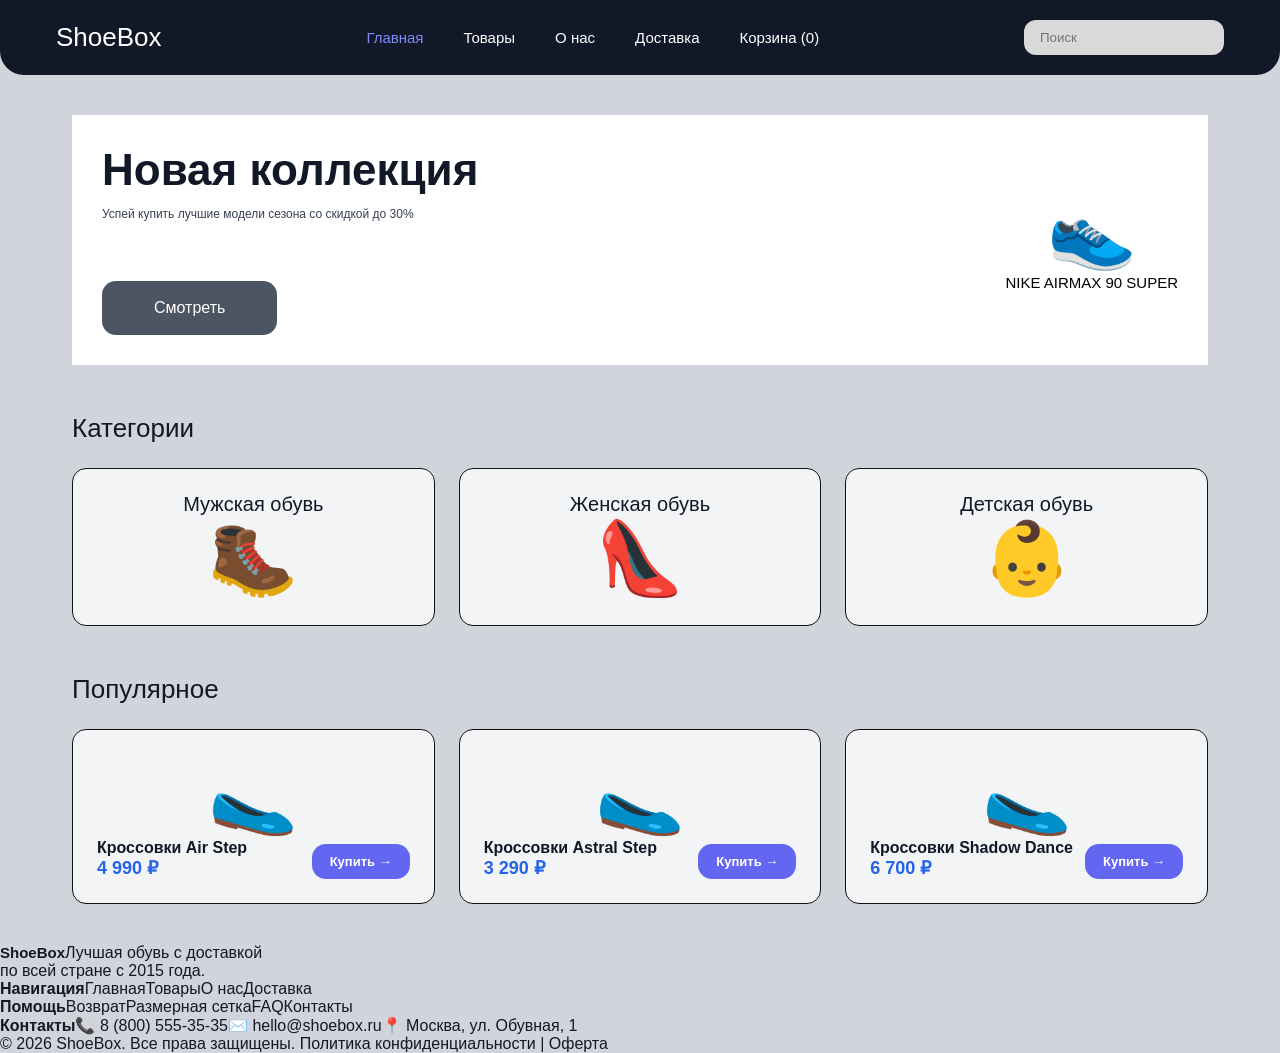
==== index.html @ 8e1f085b "Добавлена главная страница" ====
<!DOCTYPE html>
<html lang="ru">
<head>
<meta charset="UTF-8">
<meta name="viewport" content="width=device-width, initial-scale=1">
<title>ShoeBox — Главная</title>
<link rel="stylesheet" href="style.css">
</head>
<body>
<header>
  <a href="index.html" class="logo">ShoeBox</a>
  <nav>
    <a href="index.html" class="active">Главная</a>
    <a href="shop.html" class="">Товары</a>
    <a href="about.html" class="">О нас</a>
    <a href="delivery.html" class="">Доставка</a>
    <a href="cart.html" class="">Корзина (<span id="count">0</span>)</a>
  </nav>
  <input type="text" placeholder="Поиск">
</header>
<main>
<div class="hero">
  <div>
    <h1>Новая коллекция</h1>
    <p>Успей купить лучшие модели сезона со скидкой до 30%</p>
    <a href="shop.html" class="btn">Смотреть</a>
  </div>
  <div class="center">
    <div class="emoji">👟</div>
    <p style="margin:0;font-size:15px;color:#000">NIKE AIRMAX 90 SUPER</p>
  </div>
</div>

<h2>Категории</h2>
<div class="grid3">
  <div class="card center"><p style="font-size:20px">Мужская обувь</p><div class="emoji">🥾</div></div>
  <div class="card center"><p style="font-size:20px">Женская обувь</p><div class="emoji">👠</div></div>
  <div class="card center"><p style="font-size:20px">Детская обувь</p><div class="emoji">👶</div></div>
</div>

<h2>Популярное</h2>
<div class="grid3">
  <div class="card">
    <div class="emoji">🥿</div>
    <div class="pop"><div><b>Кроссовки Air Step</b><p class="price">4 990 ₽</p></div>
    <button class="buy" onclick="addToCart('Кроссовки Air Step', 4990)">Купить →</button></div>
  </div>
  <div class="card">
    <div class="emoji">🥿</div>
    <div class="pop"><div><b>Кроссовки Astral Step</b><p class="price">3 290 ₽</p></div>
    <button class="buy" onclick="addToCart('Кроссовки Astral Step', 3290)">Купить →</button></div>
  </div>
  <div class="card">
    <div class="emoji">🥿</div>
    <div class="pop"><div><b>Кроссовки Shadow Dance</b><p class="price">6 700 ₽</p></div>
    <button class="buy" onclick="addToCart('Кроссовки Shadow Dance', 6700)">Купить →</button></div>
  </div>
</div>
</main>
<footer>
  <div class="fcols">
    <div style="min-width:220px"><b style="font-size:15px">ShoeBox</b><span>Лучшая обувь с доставкой<br>по всей стране с 2015 года.</span></div>
    <div><b>Навигация</b><a href="index.html">Главная</a><a href="shop.html">Товары</a><a href="about.html">О нас</a><a href="delivery.html">Доставка</a></div>
    <div><b>Помощь</b><span>Возврат</span><span>Размерная сетка</span><span>FAQ</span><span>Контакты</span></div>
    <div><b>Контакты</b><span>📞 8 (800) 555-35-35</span><span>✉️ hello@shoebox.ru</span><span>📍 Москва, ул. Обувная, 1</span></div>
  </div>
  <div class="bottom">
    <span>© 2026 ShoeBox. Все права защищены.</span>
    <span>Политика конфиденциальности | Оферта</span>
  </div>
</footer>
<script src="script.js"></script>
</body>
</html>
---- style.css ----
* {
  box-sizing: border-box;
  margin: 0;
  padding: 0;
}

body {
  font-family: Inter, Arial, sans-serif;
  background: #d1d5db;
  color: #111827;
}

a {
  color: inherit;
  text-decoration: none;
}

/* шапка */
header {
  background: #111827;
  border-radius: 0 0 24px 24px;
  padding: 20px 56px;
  display: flex;
  align-items: center;
  justify-content: space-between;
  gap: 20px;
  flex-wrap: wrap;
}

.logo {
  color: #fff;
  font-size: 26px;
}

nav {
  display: flex;
  gap: 40px;
}

nav a {
  color: #fff;
  font-size: 15px;
}

nav a.active {
  color: #818cf8;
}

header input {
  background: #d9d9d9;
  border: 0;
  border-radius: 12px;
  padding: 10px 16px;
  width: 200px;
}

main {
  max-width: 1200px;
  margin: 0 auto;
  padding: 40px 32px;
  min-height: 70vh;
}

h1 {
  font-size: 28px;
  margin-bottom: 8px;
}

h2 {
  font-size: 26px;
  font-weight: 400;
  margin: 48px 0 24px;
}

.sub {
  color: #6b7280;
  margin-bottom: 32px;
}

/* общие блоки */
.card {
  background: #f3f4f6;
  border: 1px solid #111;
  border-radius: 14px;
  padding: 24px;
}

.grid3 {
  display: grid;
  grid-template-columns: repeat(3, 1fr);
  gap: 24px;
}

.grid4 {
  display: grid;
  grid-template-columns: repeat(4, 1fr);
  gap: 24px;
}

.emoji {
  font-size: 72px;
  text-align: center;
}

.center {
  text-align: center;
}

.btn {
  background: #4b5563;
  color: #fff;
  border: 0;
  border-radius: 14px;
  padding: 18px 52px;
  font-size: 16px;
  cursor: pointer;
  display: inline-block;
}

.buy {
  background: #6366f1;
  color: #fff;
  border: 0;
  border-radius: 14px;
  padding: 10px 18px;
  font-weight: 700;
  font-size: 13px;
  cursor: pointer;
}

.price {
  color: #2563eb;
  font-weight: 700;
  font-size: 18px;
}

/* главная */
.hero {
  background: #fff;
  padding: 30px;
  display: flex;
  justify-content: space-between;
  align-items: center;
  gap: 20px;
  flex-wrap: wrap;
}

.hero h1 {
  font-size: 44px;
}

.hero p {
  font-size: 12px;
  color: #374151;
  margin: 12px 0 60px;
}

.pop {
  display: flex;
  justify-content: space-between;
  align-items: flex-end;
}
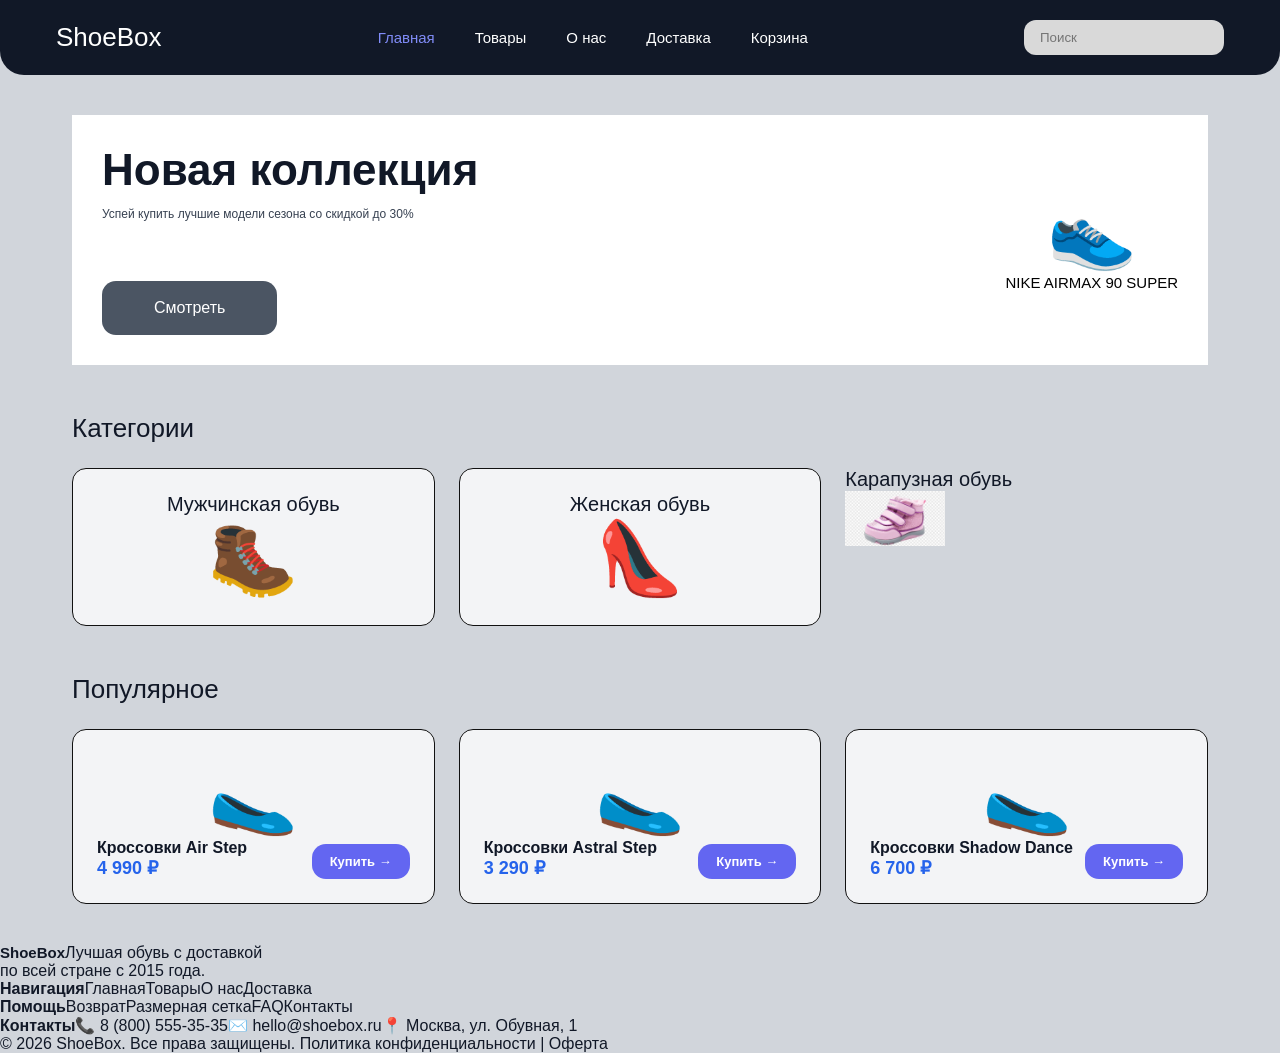
==== commit bf1ae4cb: "Добавлена картинка" ====
--- a/index.html
+++ b/index.html
@@ -14,12 +14,12 @@
     <a href="shop.html" class="">Товары</a>
     <a href="about.html" class="">О нас</a>
     <a href="delivery.html" class="">Доставка</a>
-    <a href="cart.html" class="">Корзина (<span id="count">0</span>)</a>
+    <a href="cart.html" class="">Корзина</a>
   </nav>
   <input type="text" placeholder="Поиск">
 </header>
 <main>
-<div class="hero">
+<div class="new">
   <div>
     <h1>Новая коллекция</h1>
     <p>Успей купить лучшие модели сезона со скидкой до 30%</p>
@@ -33,9 +33,9 @@
 
 <h2>Категории</h2>
 <div class="grid3">
-  <div class="card center"><p style="font-size:20px">Мужская обувь</p><div class="emoji">🥾</div></div>
+  <div class="card center"><p style="font-size:20px">Мужчинская обувь</p><div class="emoji">🥾</div></div>
   <div class="card center"><p style="font-size:20px">Женская обувь</p><div class="emoji">👠</div></div>
-  <div class="card center"><p style="font-size:20px">Детская обувь</p><div class="emoji">👶</div></div>
+  <div class="card-center"><p style="font-size:20px">Карапузная обувь</p><img src="image/det.jpg"></div>
 </div>
 
 <h2>Популярное</h2>
@@ -69,6 +69,5 @@
     <span>Политика конфиденциальности | Оферта</span>
   </div>
 </footer>
-<script src="script.js"></script>
 </body>
 </html>
--- a/style.css
+++ b/style.css
@@ -135,7 +135,8 @@
 }
 
 /* главная */
-.hero {
+
+.new {
   background: #fff;
   padding: 30px;
   display: flex;
@@ -145,11 +146,11 @@
   flex-wrap: wrap;
 }
 
-.hero h1 {
+.new h1 {
   font-size: 44px;
 }
 
-.hero p {
+.new p {
   font-size: 12px;
   color: #374151;
   margin: 12px 0 60px;
@@ -159,4 +160,7 @@
   display: flex;
   justify-content: space-between;
   align-items: flex-end;
+}
+.card-center img{
+  width: 100px;
 }
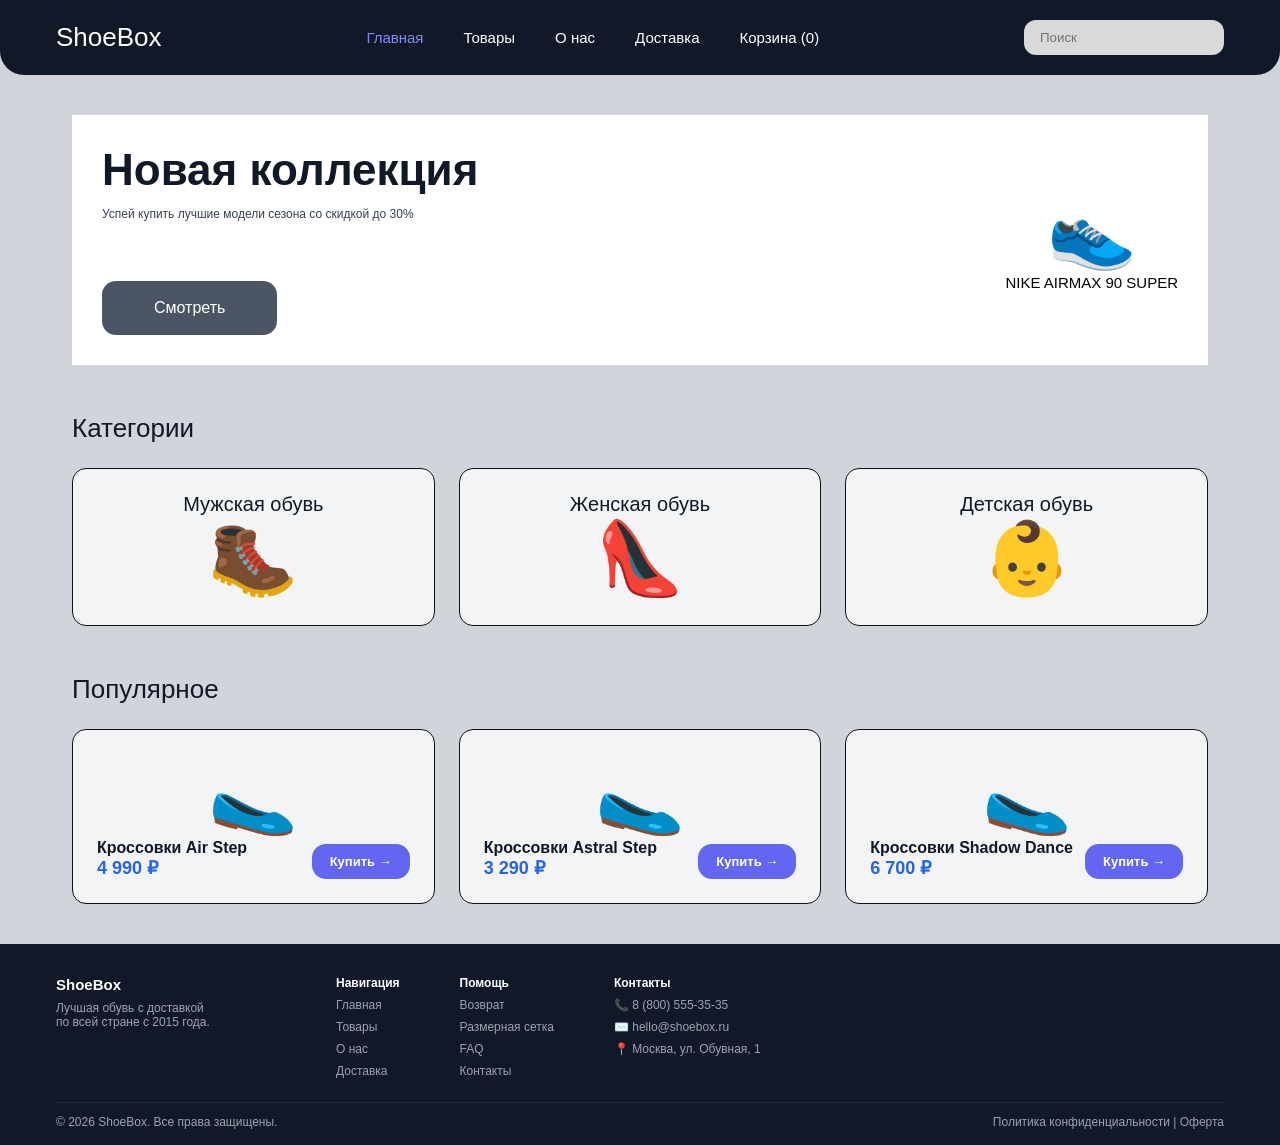
==== commit f99cdfde: "все без  картинок" ====
--- a/index.html
+++ b/index.html
@@ -14,12 +14,12 @@
     <a href="shop.html" class="">Товары</a>
     <a href="about.html" class="">О нас</a>
     <a href="delivery.html" class="">Доставка</a>
-    <a href="cart.html" class="">Корзина</a>
+    <a href="cart.html" class="">Корзина (<span id="count">0</span>)</a>
   </nav>
   <input type="text" placeholder="Поиск">
 </header>
 <main>
-<div class="new">
+<div class="hero">
   <div>
     <h1>Новая коллекция</h1>
     <p>Успей купить лучшие модели сезона со скидкой до 30%</p>
@@ -33,9 +33,9 @@
 
 <h2>Категории</h2>
 <div class="grid3">
-  <div class="card center"><p style="font-size:20px">Мужчинская обувь</p><div class="emoji">🥾</div></div>
+  <div class="card center"><p style="font-size:20px">Мужская обувь</p><div class="emoji">🥾</div></div>
   <div class="card center"><p style="font-size:20px">Женская обувь</p><div class="emoji">👠</div></div>
-  <div class="card-center"><p style="font-size:20px">Карапузная обувь</p><img src="image/det.jpg"></div>
+  <div class="card center"><p style="font-size:20px">Детская обувь</p><div class="emoji">👶</div></div>
 </div>
 
 <h2>Популярное</h2>
@@ -69,5 +69,6 @@
     <span>Политика конфиденциальности | Оферта</span>
   </div>
 </footer>
+<script src="script.js"></script>
 </body>
 </html>
--- a/style.css
+++ b/style.css
@@ -1,166 +1,74 @@
-* {
-  box-sizing: border-box;
-  margin: 0;
-  padding: 0;
-}
-
-body {
-  font-family: Inter, Arial, sans-serif;
-  background: #d1d5db;
-  color: #111827;
-}
-
-a {
-  color: inherit;
-  text-decoration: none;
-}
+* { box-sizing: border-box; margin: 0; padding: 0; }
+body { font-family: Inter, Arial, sans-serif; background: #d1d5db; color: #111827; }
+a { color: inherit; text-decoration: none; }
 
 /* шапка */
-header {
-  background: #111827;
-  border-radius: 0 0 24px 24px;
-  padding: 20px 56px;
-  display: flex;
-  align-items: center;
-  justify-content: space-between;
-  gap: 20px;
-  flex-wrap: wrap;
-}
+header { background: #111827; border-radius: 0 0 24px 24px; padding: 20px 56px; display: flex; align-items: center; justify-content: space-between; gap: 20px; flex-wrap: wrap; }
+.logo { color: #fff; font-size: 26px; }
+nav { display: flex; gap: 40px; }
+nav a { color: #fff; font-size: 15px; }
+nav a.active { color: #818cf8; }
+header input { background: #d9d9d9; border: 0; border-radius: 12px; padding: 10px 16px; width: 200px; }
 
-.logo {
-  color: #fff;
-  font-size: 26px;
-}
-
-nav {
-  display: flex;
-  gap: 40px;
-}
-
-nav a {
-  color: #fff;
-  font-size: 15px;
-}
-
-nav a.active {
-  color: #818cf8;
-}
-
-header input {
-  background: #d9d9d9;
-  border: 0;
-  border-radius: 12px;
-  padding: 10px 16px;
-  width: 200px;
-}
-
-main {
-  max-width: 1200px;
-  margin: 0 auto;
-  padding: 40px 32px;
-  min-height: 70vh;
-}
-
-h1 {
-  font-size: 28px;
-  margin-bottom: 8px;
-}
-
-h2 {
-  font-size: 26px;
-  font-weight: 400;
-  margin: 48px 0 24px;
-}
-
-.sub {
-  color: #6b7280;
-  margin-bottom: 32px;
-}
+main { max-width: 1200px; margin: 0 auto; padding: 40px 32px; min-height: 70vh; }
+h1 { font-size: 28px; margin-bottom: 8px; }
+h2 { font-size: 26px; font-weight: 400; margin: 48px 0 24px; }
+.sub { color: #6b7280; margin-bottom: 32px; }
 
 /* общие блоки */
-.card {
-  background: #f3f4f6;
-  border: 1px solid #111;
-  border-radius: 14px;
-  padding: 24px;
-}
-
-.grid3 {
-  display: grid;
-  grid-template-columns: repeat(3, 1fr);
-  gap: 24px;
-}
-
-.grid4 {
-  display: grid;
-  grid-template-columns: repeat(4, 1fr);
-  gap: 24px;
-}
-
-.emoji {
-  font-size: 72px;
-  text-align: center;
-}
-
-.center {
-  text-align: center;
-}
-
-.btn {
-  background: #4b5563;
-  color: #fff;
-  border: 0;
-  border-radius: 14px;
-  padding: 18px 52px;
-  font-size: 16px;
-  cursor: pointer;
-  display: inline-block;
-}
-
-.buy {
-  background: #6366f1;
-  color: #fff;
-  border: 0;
-  border-radius: 14px;
-  padding: 10px 18px;
-  font-weight: 700;
-  font-size: 13px;
-  cursor: pointer;
-}
-
-.price {
-  color: #2563eb;
-  font-weight: 700;
-  font-size: 18px;
-}
+.card { background: #f3f4f6; border: 1px solid #111; border-radius: 14px; padding: 24px; }
+.grid3 { display: grid; grid-template-columns: repeat(3, 1fr); gap: 24px; }
+.grid4 { display: grid; grid-template-columns: repeat(4, 1fr); gap: 24px; }
+.emoji { font-size: 72px; text-align: center; }
+.center { text-align: center; }
+.btn { background: #4b5563; color: #fff; border: 0; border-radius: 14px; padding: 18px 52px; font-size: 16px; cursor: pointer; display: inline-block; }
+.buy { background: #6366f1; color: #fff; border: 0; border-radius: 14px; padding: 10px 18px; font-weight: 700; font-size: 13px; cursor: pointer; }
+.price { color: #2563eb; font-weight: 700; font-size: 18px; }
 
 /* главная */
+.hero { background: #fff; padding: 30px; display: flex; justify-content: space-between; align-items: center; gap: 20px; flex-wrap: wrap; }
+.hero h1 { font-size: 44px; }
+.hero p { font-size: 12px; color: #374151; margin: 12px 0 60px; }
+.pop { display: flex; justify-content: space-between; align-items: flex-end; }
 
-.new {
-  background: #fff;
-  padding: 30px;
-  display: flex;
-  justify-content: space-between;
-  align-items: center;
-  gap: 20px;
-  flex-wrap: wrap;
+/* товары */
+.shop { display: grid; grid-template-columns: 220px 1fr; gap: 24px; align-items: start; }
+.filters { background: #fff; border-radius: 20px; padding: 20px; }
+.filters h3 { margin: 18px 0 10px; font-size: 14px; }
+.filters label { display: block; font-size: 12px; margin: 6px 0; }
+.filters input[type=number] { width: 48%; padding: 8px; border: 1px solid #e5e7eb; border-radius: 8px; background: #f3f4f6; }
+.filters button { width: 100%; margin-top: 20px; padding: 14px; }
+.product { background: #fff; border-radius: 20px; padding: 16px; }
+.product .pic { background: #f3f4f6; height: 160px; display: flex; align-items: center; justify-content: center; font-size: 70px; margin-bottom: 12px; }
+.product p { font-size: 12px; color: #6b7280; margin: 10px 0; }
+.product button { width: 100%; background: #f3f4f6; border: 0; border-radius: 12px; padding: 12px; font-weight: 700; cursor: pointer; }
+
+/* корзина */
+.cart-item { background: #fff; border-radius: 14px; padding: 16px 20px; display: flex; justify-content: space-between; align-items: center; margin-bottom: 12px; }
+.cart-item button { background: none; border: 0; color: #dc2626; cursor: pointer; }
+#total { font-size: 20px; font-weight: 700; margin-top: 20px; }
+
+/* о нас */
+.about { display: grid; grid-template-columns: 1fr 1fr; gap: 40px; align-items: center; }
+.about .photo { background: #1e3a8a; border-radius: 24px; height: 300px; display: flex; align-items: center; justify-content: center; font-size: 90px; }
+.stat { background: #fff; border: 1px solid #111; border-radius: 24px; padding: 30px 10px; text-align: center; }
+.stat b { display: block; color: #1d2ed1; font-size: 28px; margin-bottom: 8px; }
+
+/* доставка */
+.dcard { background: #fff; border: 1px solid #111; border-radius: 20px; padding: 24px; }
+.dcard h3 { font-weight: 400; font-size: 22px; margin-bottom: 18px; }
+.dcard p { color: #4b5563; font-size: 14px; margin: 12px 0; }
+.map { background: #e5e7eb; border: 1px solid #111; height: 300px; display: flex; align-items: center; justify-content: center; font-size: 60px; }
+
+/* подвал */
+footer { background: #111827; color: #9ca3af; padding: 32px 56px 16px; font-size: 12px; }
+.fcols { display: flex; gap: 60px; flex-wrap: wrap; }
+.fcols div { display: flex; flex-direction: column; gap: 8px; }
+.fcols b { color: #fff; }
+.bottom { border-top: 1px solid #1f2937; margin-top: 24px; padding-top: 12px; display: flex; justify-content: space-between; }
+
+@media (max-width: 800px) {
+  header, footer { padding-left: 20px; padding-right: 20px; }
+  nav { gap: 18px; }
+  .grid3, .grid4, .shop, .about { grid-template-columns: 1fr; }
 }
-
-.new h1 {
-  font-size: 44px;
-}
-
-.new p {
-  font-size: 12px;
-  color: #374151;
-  margin: 12px 0 60px;
-}
-
-.pop {
-  display: flex;
-  justify-content: space-between;
-  align-items: flex-end;
-}
-.card-center img{
-  width: 100px;
-}
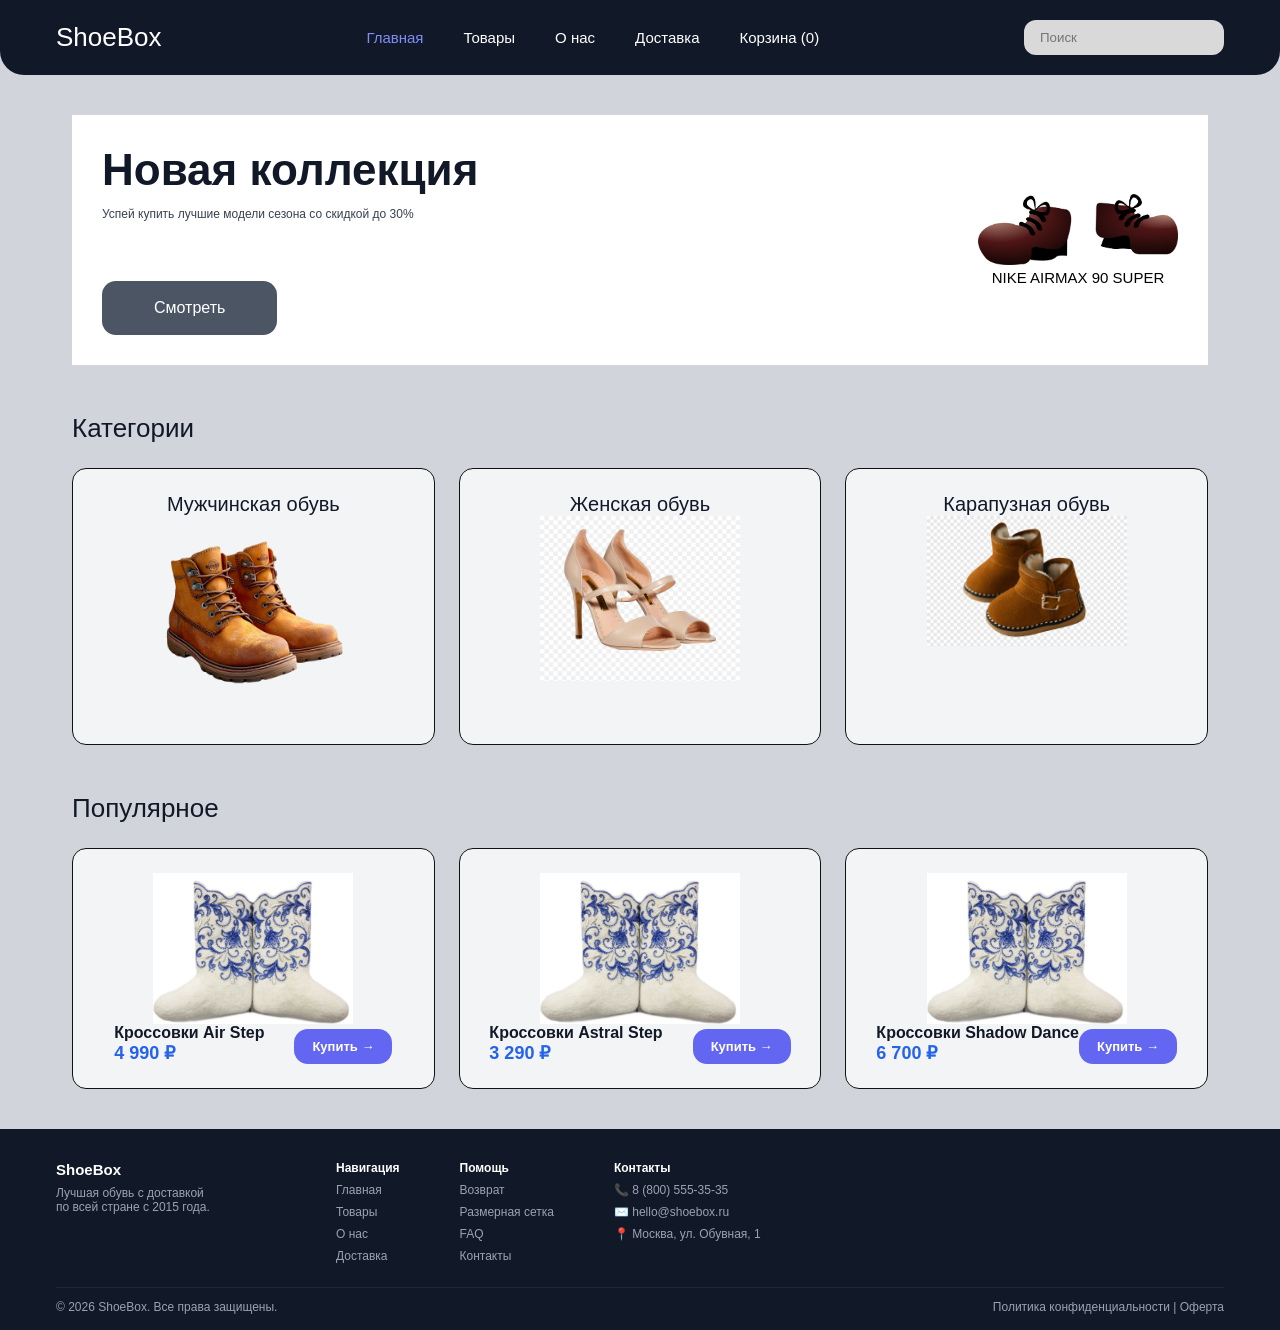
==== commit 78b2a841: "Добавлены картинки и карточки в каталог" ====
--- a/index.html
+++ b/index.html
@@ -26,33 +26,33 @@
     <a href="shop.html" class="btn">Смотреть</a>
   </div>
   <div class="center">
-    <div class="emoji">👟</div>
+    <img style="width: 200px" src="image/5.png">
     <p style="margin:0;font-size:15px;color:#000">NIKE AIRMAX 90 SUPER</p>
   </div>
 </div>
 
 <h2>Категории</h2>
 <div class="grid3">
-  <div class="card center"><p style="font-size:20px">Мужская обувь</p><div class="emoji">🥾</div></div>
-  <div class="card center"><p style="font-size:20px">Женская обувь</p><div class="emoji">👠</div></div>
-  <div class="card center"><p style="font-size:20px">Детская обувь</p><div class="emoji">👶</div></div>
+  <div class="card center"><p style="font-size:20px">Мужчинская обувь</p><img style="width: 200px" src="image/1.png"></div>
+  <div class="card center"><p style="font-size:20px">Женская обувь</p><img style="width: 200px" src="image/3.png"></div>
+  <div class="card center"><p style="font-size:20px">Карапузная обувь</p><img style="width: 200px" src="image/4.png"></div>
 </div>
 
 <h2>Популярное</h2>
 <div class="grid3">
-  <div class="card">
-    <div class="emoji">🥿</div>
-    <div class="pop"><div><b>Кроссовки Air Step</b><p class="price">4 990 ₽</p></div>
+  <div style="justufy-content: center; display: flex; flex-direction: column; align-items: center" class="card">
+    <img style="width: 200px; align-items: center" src="image/2.png">
+    <div style="gap: 30px" class="pop"><div><b>Кроссовки Air Step</b><p class="price">4 990 ₽</p></div>
     <button class="buy" onclick="addToCart('Кроссовки Air Step', 4990)">Купить →</button></div>
   </div>
-  <div class="card">
-    <div class="emoji">🥿</div>
-    <div class="pop"><div><b>Кроссовки Astral Step</b><p class="price">3 290 ₽</p></div>
-    <button class="buy" onclick="addToCart('Кроссовки Astral Step', 3290)">Купить →</button></div>
+  <div style="justufy-content: center; display: flex; flex-direction: column; align-items: center" class="card">
+    <img style="width: 200px; align-items: center" src="image/2.png">
+    <div style="gap: 30px" class="pop"><div><b>Кроссовки Astral Step</b><p class="price">3 290 ₽</p></div>
+    <button style="display: flex" class="buy" onclick="addToCart('Кроссовки Astral Step', 3290)">Купить →</button></div>
   </div>
-  <div class="card">
-    <div class="emoji">🥿</div>
-    <div class="pop"><div><b>Кроссовки Shadow Dance</b><p class="price">6 700 ₽</p></div>
+  <div style="justufy-content: center; display: flex; flex-direction: column; align-items: center" class="card">
+    <img style="width: 200px; align-items: center" src="image/2.png">
+    <div style="gap: 0px" class="pop"><div><b>Кроссовки Shadow Dance</b><p class="price">6 700 ₽</p></div>
     <button class="buy" onclick="addToCart('Кроссовки Shadow Dance', 6700)">Купить →</button></div>
   </div>
 </div>
